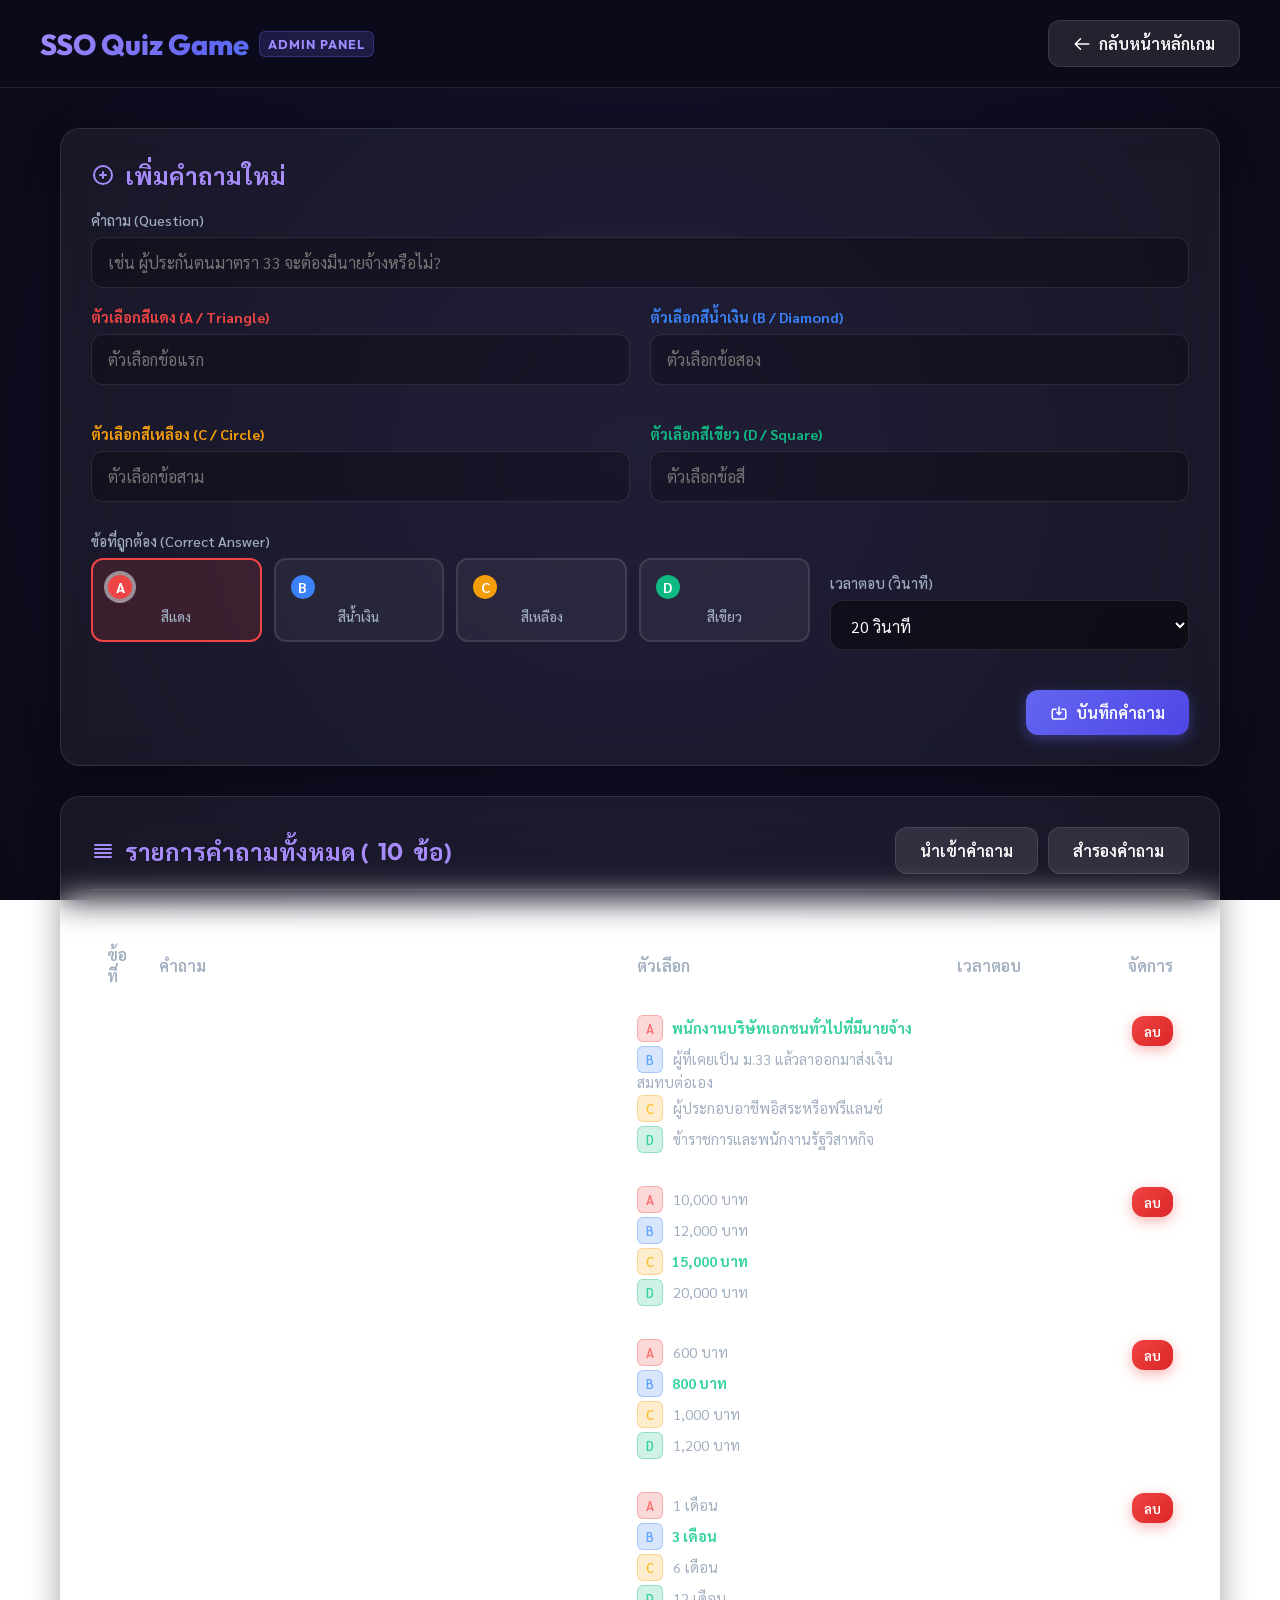
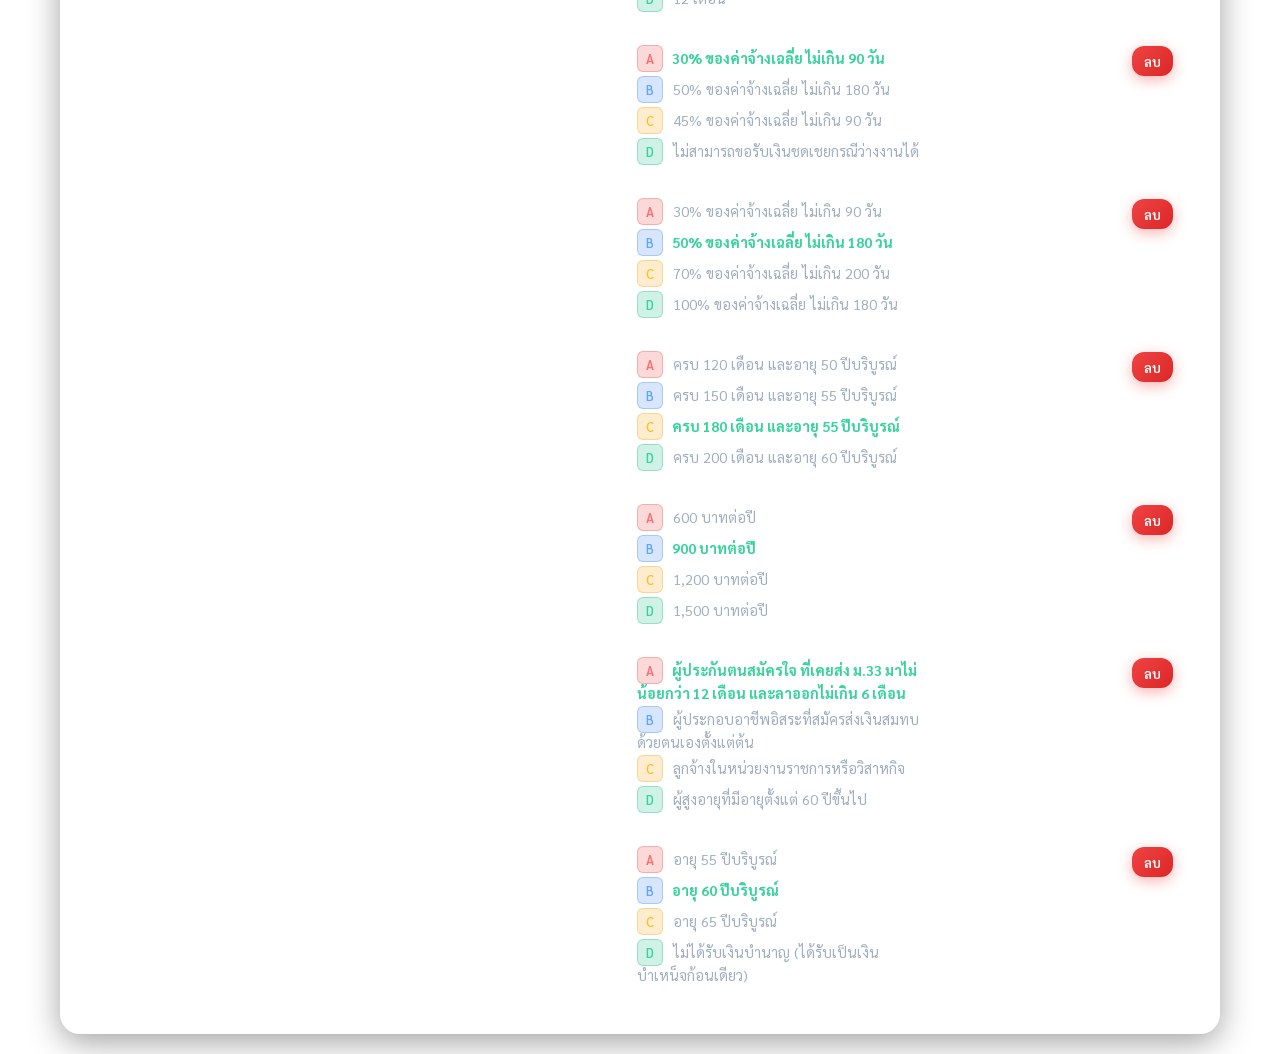
==== admin.html @ 53121adb "Add files via upload" ====
<!DOCTYPE html>
<html lang="th">
<head>
  <meta charset="UTF-8">
  <meta name="viewport" content="width=device-width, initial-scale=1.0">
  <title>ระบบจัดการคำถาม | SSO Quiz Game Admin</title>
  <link rel="stylesheet" href="styles.css">
</head>
<body>
  <header class="app-header">
    <div class="logo">SSO Quiz Game <span>Admin Panel</span></div>
    <div>
      <a href="host.html" class="btn btn-secondary">
        <svg width="18" height="18" fill="none" stroke="currentColor" viewBox="0 0 24 24"><path stroke-linecap="round" stroke-linejoin="round" stroke-width="2" d="M10 19l-7-7m0 0l7-7m-7 7h18"></path></svg>
        กลับหน้าหลักเกม
      </a>
    </div>
  </header>

  <main class="container">
    <div style="display: grid; grid-template-columns: 1fr; gap: 30px; margin-top: 20px;">
      
      <!-- Editor Form -->
      <section class="glass-panel" id="editor-section">
        <h2 id="form-title" style="margin-bottom: 20px; font-size: 1.5rem; display: flex; align-items: center; gap: 10px; color: #a78bfa;">
          <svg width="24" height="24" fill="none" stroke="currentColor" viewBox="0 0 24 24"><path stroke-linecap="round" stroke-linejoin="round" stroke-width="2" d="M12 9v3m0 0v3m0-3h3m-3 0H9m12 0a9 9 0 11-18 0 9 9 0 0118 0z"></path></svg>
          เพิ่มคำถามใหม่
        </h2>
        
        <form id="question-form" onsubmit="saveQuestion(event)">
          <input type="hidden" id="edit-id" value="">
          
          <div class="form-group">
            <label for="q-text">คำถาม (Question)</label>
            <input type="text" id="q-text" class="form-control" placeholder="เช่น ผู้ประกันตนมาตรา 33 จะต้องมีนายจ้างหรือไม่?" required>
          </div>

          <div style="display: grid; grid-template-columns: 1fr 1fr; gap: 20px;">
            <div class="form-group">
              <label for="q-opt-0" style="color: var(--color-red); font-weight: bold;">ตัวเลือกสีแดง (A / Triangle)</label>
              <input type="text" id="q-opt-0" class="form-control" placeholder="ตัวเลือกข้อแรก" required>
            </div>
            <div class="form-group">
              <label for="q-opt-1" style="color: var(--color-blue); font-weight: bold;">ตัวเลือกสีน้ำเงิน (B / Diamond)</label>
              <input type="text" id="q-opt-1" class="form-control" placeholder="ตัวเลือกข้อสอง" required>
            </div>
            <div class="form-group">
              <label for="q-opt-2" style="color: var(--color-yellow); font-weight: bold;">ตัวเลือกสีเหลือง (C / Circle)</label>
              <input type="text" id="q-opt-2" class="form-control" placeholder="ตัวเลือกข้อสาม" required>
            </div>
            <div class="form-group">
              <label for="q-opt-3" style="color: var(--color-green); font-weight: bold;">ตัวเลือกสีเขียว (D / Square)</label>
              <input type="text" id="q-opt-3" class="form-control" placeholder="ตัวเลือกข้อสี่" required>
            </div>
          </div>

          <div style="display: grid; grid-template-columns: 2fr 1fr; gap: 20px; align-items: end; margin-top: 10px;">
            <div class="form-group">
              <label>ข้อที่ถูกต้อง (Correct Answer)</label>
              <div class="radio-tile-group">
                <label class="radio-tile red">
                  <input type="radio" name="correct-idx" value="0" required checked>
                  <div class="icon">A</div>
                  <span class="tile-content" style="font-size: 0.85rem;">สีแดง</span>
                </label>
                <label class="radio-tile blue">
                  <input type="radio" name="correct-idx" value="1">
                  <div class="icon">B</div>
                  <span class="tile-content" style="font-size: 0.85rem;">สีน้ำเงิน</span>
                </label>
                <label class="radio-tile yellow">
                  <input type="radio" name="correct-idx" value="2">
                  <div class="icon">C</div>
                  <span class="tile-content" style="font-size: 0.85rem;">สีเหลือง</span>
                </label>
                <label class="radio-tile green">
                  <input type="radio" name="correct-idx" value="3">
                  <div class="icon">D</div>
                  <span class="tile-content" style="font-size: 0.85rem;">สีเขียว</span>
                </label>
              </div>
            </div>
            <div class="form-group">
              <label for="q-time">เวลาตอบ (วินาที)</label>
              <select id="q-time" class="form-control" style="background: rgba(0, 0, 0, 0.45); height: 50px;">
                <option value="10">10 วินาที</option>
                <option value="20" selected>20 วินาที</option>
                <option value="30">30 วินาที</option>
                <option value="60">60 วินาที</option>
              </select>
            </div>
          </div>

          <div style="display: flex; gap: 10px; margin-top: 20px; justify-content: flex-end;">
            <button type="button" id="cancel-btn" class="btn btn-secondary" onclick="resetForm()" style="display: none;">ยกเลิกแก้ไข</button>
            <button type="submit" class="btn btn-primary">
              <svg width="18" height="18" fill="none" stroke="currentColor" viewBox="0 0 24 24"><path stroke-linecap="round" stroke-linejoin="round" stroke-width="2" d="M8 7H5a2 2 0 00-2 2v9a2 2 0 002 2h14a2 2 0 002-2V9a2 2 0 00-2-2h-3m-1 4l-3 3m0 0l-3-3m3 3V4"></path></svg>
              บันทึกคำถาม
            </button>
          </div>
        </form>
      </section>

      <!-- Questions List -->
      <section class="glass-panel">
        <div style="display: flex; justify-content: space-between; align-items: center; border-bottom: 1px solid var(--glass-border); padding-bottom: 15px; margin-bottom: 20px;">
          <h2 style="font-size: 1.5rem; color: #a78bfa; display: flex; align-items: center; gap: 10px;">
            <svg width="24" height="24" fill="none" stroke="currentColor" viewBox="0 0 24 24"><path stroke-linecap="round" stroke-linejoin="round" stroke-width="2" d="M4 6h16M4 10h16M4 14h16M4 18h16"></path></svg>
            รายการคำถามทั้งหมด (<span id="q-total-count">0</span> ข้อ)
          </h2>
          <div style="display: flex; gap: 10px;">
            <button class="btn btn-secondary" onclick="importBackup()" title="อัปโหลดคำถามจากไฟล์ JSON">
              นำเข้าคำถาม
            </button>
            <input type="file" id="import-file" style="display: none;" onchange="handleFileImport(event)" accept=".json">
            
            <button class="btn btn-secondary" onclick="exportBackup()" title="คัดลอกไฟล์คำถาม JSON สำหรับสำรองข้อมูล">
              สำรองคำถาม
            </button>
          </div>
        </div>

        <div style="overflow-x: auto;">
          <table class="admin-table">
            <thead>
              <tr>
                <th style="width: 50px;">ข้อที่</th>
                <th>คำถาม</th>
                <th>ตัวเลือก</th>
                <th style="width: 100px; text-align: center;">เวลาตอบ</th>
                <th style="width: 150px; text-align: right;">จัดการ</th>
              </tr>
            </thead>
            <tbody id="questions-list">
              <!-- Questions will insert here dynamically -->
              <tr>
                <td colspan="5" style="text-align: center; color: var(--text-muted);">กำลังโหลดข้อมูล...</td>
              </tr>
            </tbody>
          </table>
        </div>
      </section>
      
    </div>
  </main>

  <script>
    let questions = [];

    const defaultQuestions = [
      {
        "id": 1,
        "text": "ผู้ประกันตนมาตรา 33 (ม.33) หมายถึงกลุ่มบุคคลในข้อใด?",
        "options": [
          "พนักงานบริษัทเอกชนทั่วไปที่มีนายจ้าง",
          "ผู้ที่เคยเป็น ม.33 แล้วลาออกมาส่งเงินสมทบต่อเอง",
          "ผู้ประกอบอาชีพอิสระหรือฟรีแลนซ์",
          "ข้าราชการและพนักงานรัฐวิสาหกิจ"
        ],
        "answerIndex": 0,
        "timeLimit": 20
      },
      {
        "id": 2,
        "text": "สิทธิประโยชน์กรณีคลอดบุตร ผู้ประกันตนชาย (ม.33/ม.39) สามารถเบิกค่าคลอดบุตรของภรรยาได้ครั้งละกี่บาท?",
        "options": [
          "10,000 บาท",
          "12,000 บาท",
          "15,000 บาท",
          "20,000 บาท"
        ],
        "answerIndex": 2,
        "timeLimit": 20
      },
      {
        "id": 3,
        "text": "เงินสงเคราะห์บุตร ประกันสังคมจ่ายให้เดือนละกี่บาทต่อบุตร 1 คน (อายุไม่เกิน 6 ปีบริบูรณ์ จำกัดไม่เกิน 3 คน)?",
        "options": [
          "600 บาท",
          "800 บาท",
          "1,000 บาท",
          "1,200 บาท"
        ],
        "answerIndex": 1,
        "timeLimit": 20
      },
      {
        "id": 4,
        "text": "ผู้ประกันตนต้องส่งเงินสมทบอย่างน้อยกี่เดือน ภายใน 15 เดือนก่อนเดือนที่รับบริการทางการแพทย์ จึงจะได้รับสิทธิเจ็บป่วย?",
        "options": [
          "1 เดือน",
          "3 เดือน",
          "6 เดือน",
          "12 เดือน"
        ],
        "answerIndex": 1,
        "timeLimit": 20
      },
      {
        "id": 5,
        "text": "หากผู้ประกันตน ม.33 ลาออกจากงานเอง (ลาออกสมัครใจ) จะได้รับเงินชดเชยกรณีว่างงานในอัตราใด?",
        "options": [
          "30% ของค่าจ้างเฉลี่ย ไม่เกิน 90 วัน",
          "50% ของค่าจ้างเฉลี่ย ไม่เกิน 180 วัน",
          "45% ของค่าจ้างเฉลี่ย ไม่เกิน 90 วัน",
          "ไม่สามารถขอรับเงินชดเชยกรณีว่างงานได้"
        ],
        "answerIndex": 0,
        "timeLimit": 20
      },
      {
        "id": 6,
        "text": "หากผู้ประกันตน ม.33 ถูกเลิกจ้าง (ไม่ใช่ลาออกเอง) จะได้รับเงินชดเชยกรณีว่างงานในอัตราใด?",
        "options": [
          "30% ของค่าจ้างเฉลี่ย ไม่เกิน 90 วัน",
          "50% ของค่าจ้างเฉลี่ย ไม่เกิน 180 วัน",
          "70% ของค่าจ้างเฉลี่ย ไม่เกิน 200 วัน",
          "100% ของค่าจ้างเฉลี่ย ไม่เกิน 180 วัน"
        ],
        "answerIndex": 1,
        "timeLimit": 20
      },
      {
        "id": 7,
        "text": "การได้รับเงินบำนาญชราภาพ (จ่ายรายเดือนตลอดชีวิต) จะต้องจ่ายเงินสมทบครบกี่เดือนขึ้นไป และอายุเท่าใด?",
        "options": [
          "ครบ 120 เดือน และอายุ 50 ปีบริบูรณ์",
          "ครบ 150 เดือน และอายุ 55 ปีบริบูรณ์",
          "ครบ 180 เดือน และอายุ 55 ปีบริบูรณ์",
          "ครบ 200 เดือน และอายุ 60 ปีบริบูรณ์"
        ],
        "answerIndex": 2,
        "timeLimit": 20
      },
      {
        "id": 8,
        "text": "สิทธิเบิกค่าทำฟัน (ถอนฟัน อุดฟัน ขูดหินปูน) ปัจจุบันสามารถใช้สิทธิได้สูงสุดปีละกี่บาทโดยไม่ต้องสำรองจ่าย?",
        "options": [
          "600 บาทต่อปี",
          "900 บาทต่อปี",
          "1,200 บาทต่อปี",
          "1,500 บาทต่อปี"
        ],
        "answerIndex": 1,
        "timeLimit": 20
      },
      {
        "id": 9,
        "text": "ผู้ประกันตนมาตรา 39 (ม.39) คือใคร?",
        "options": [
          "ผู้ประกันตนสมัครใจ ที่เคยส่ง ม.33 มาไม่น้อยกว่า 12 เดือน และลาออกไม่เกิน 6 เดือน",
          "ผู้ประกอบอาชีพอิสระที่สมัครส่งเงินสมทบด้วยตนเองตั้งแต่ต้น",
          "ลูกจ้างในหน่วยงานราชการหรือวิสาหกิจ",
          "ผู้สูงอายุที่มีอายุตั้งแต่ 60 ปีขึ้นไป"
        ],
        "answerIndex": 0,
        "timeLimit": 20
      },
      {
        "id": 10,
        "text": "ผู้ประกันตนมาตรา 40 (ม.40) ทางเลือกที่ 3 (จ่าย 300 บาท/เดือน) จะได้รับเงินบำนาญชราภาพรายเดือนเมื่ออายุเท่าใด?",
        "options": [
          "อายุ 55 ปีบริบูรณ์",
          "อายุ 60 ปีบริบูรณ์",
          "อายุ 65 ปีบริบูรณ์",
          "ไม่ได้รับเงินบำนาญ (ได้รับเป็นเงินบำเหน็จก้อนเดียว)"
        ],
        "answerIndex": 1,
        "timeLimit": 20
      }
    ];

    window.onload = function() {
      fetchQuestions();
    };

    function fetchQuestions() {
      const stored = localStorage.getItem('sso_questions');
      if (stored) {
        try {
          questions = JSON.parse(stored);
        } catch (e) {
          questions = defaultQuestions;
          localStorage.setItem('sso_questions', JSON.stringify(questions));
        }
      } else {
        questions = defaultQuestions;
        localStorage.setItem('sso_questions', JSON.stringify(questions));
      }
      renderQuestions();
    }

    function renderQuestions() {
      const tbody = document.getElementById('questions-list');
      document.getElementById('q-total-count').textContent = questions.length;

      if (questions.length === 0) {
        tbody.innerHTML = `<tr><td colspan="5" style="text-align: center; color: var(--text-muted); padding: 40px;">ไม่มีคำถามในระบบ กรุณาเพิ่มคำถามใหม่</td></tr>`;
        return;
      }

      tbody.innerHTML = '';
      questions.forEach((q, idx) => {
        const tr = document.createElement('tr');
        
        // Format options summary
        const optionsList = q.options.map((opt, i) => {
          const badgeClass = i === q.answerIndex ? 'badge badge-green' : 'badge badge-secondary';
          const labels = ['A', 'B', 'C', 'D'];
          const colors = ['red', 'blue', 'yellow', 'green'];
          const styling = i === q.answerIndex ? `color: #34d399; font-weight: bold;` : `color: var(--text-muted);`;
          return `<div style="margin-bottom: 4px; font-size: 0.9rem; ${styling}">
            <span class="badge badge-${colors[i]}" style="margin-right: 6px;">${labels[i]}</span> ${escapeHtml(opt)}
          </div>`;
        }).join('');

        tr.innerHTML = `
          <td style="font-family: 'Outfit'; font-weight: bold; font-size: 1.2rem; vertical-align: top;">${idx + 1}</td>
          <td style="vertical-align: top; font-weight: 500; font-size: 1.1rem; line-height: 1.4;">${escapeHtml(q.text)}</td>
          <td>${optionsList}</td>
          <td style="text-align: center; vertical-align: top; font-family: 'Outfit'; font-weight: 600;">${q.timeLimit}s</td>
          <td style="text-align: right; vertical-align: top; white-space: nowrap;">
            <button class="btn btn-secondary" onclick="editQuestion(${idx})" style="padding: 6px 12px; font-size: 0.85rem; margin-right: 5px;">แก้ไข</button>
            <button class="btn btn-danger" onclick="deleteQuestion(${idx})" style="padding: 6px 12px; font-size: 0.85rem;">ลบ</button>
          </td>
        `;
        tbody.appendChild(tr);
      });
    }

    function saveQuestion(e) {
      e.preventDefault();
      
      const editIdStr = document.getElementById('edit-id').value;
      const text = document.getElementById('q-text').value.trim();
      const options = [
        document.getElementById('q-opt-0').value.trim(),
        document.getElementById('q-opt-1').value.trim(),
        document.getElementById('q-opt-2').value.trim(),
        document.getElementById('q-opt-3').value.trim(),
      ];
      
      const answerIndex = parseInt(document.querySelector('input[name="correct-idx"]:checked').value);
      const timeLimit = parseInt(document.getElementById('q-time').value);

      const qData = {
        id: editIdStr !== "" ? questions[parseInt(editIdStr)].id : Date.now(),
        text,
        options,
        answerIndex,
        timeLimit
      };

      if (editIdStr !== "") {
        // Edit mode
        questions[parseInt(editIdStr)] = qData;
      } else {
        // Add mode
        questions.push(qData);
      }

      saveToLocalStorage();
    }

    function saveToLocalStorage() {
      try {
        localStorage.setItem('sso_questions', JSON.stringify(questions));
        renderQuestions();
        resetForm();
        alert("บันทึกข้อมูลเรียบร้อยแล้ว");
      } catch (err) {
        console.error("Save error:", err);
        alert("เกิดข้อผิดพลาดในการบันทึกข้อมูลลงบราวเซอร์");
      }
    }

    function editQuestion(idx) {
      const q = questions[idx];
      document.getElementById('edit-id').value = idx;
      document.getElementById('q-text').value = q.text;
      document.getElementById('q-opt-0').value = q.options[0];
      document.getElementById('q-opt-1').value = q.options[1];
      document.getElementById('q-opt-2').value = q.options[2];
      document.getElementById('q-opt-3').value = q.options[3];
      
      document.querySelector(`input[name="correct-idx"][value="${q.answerIndex}"]`).checked = true;
      document.getElementById('q-time').value = q.timeLimit;

      document.getElementById('form-title').innerHTML = `
        <svg width="24" height="24" fill="none" stroke="currentColor" viewBox="0 0 24 24"><path stroke-linecap="round" stroke-linejoin="round" stroke-width="2" d="M11 5H6a2 2 0 00-2 2v11a2 2 0 002 2h11a2 2 0 002-2v-5m-1.414-9.414a2 2 0 112.828 2.828L11.828 15H9v-2.828l8.586-8.586z"></path></svg>
        แก้ไขคำถามข้อที่ ${idx + 1}
      `;
      document.getElementById('cancel-btn').style.display = 'inline-flex';
      
      // Scroll to form
      document.getElementById('editor-section').scrollIntoView({ behavior: 'smooth' });
    }

    function deleteQuestion(idx) {
      if (confirm(`คุณต้องการลบคำถามข้อที่ ${idx + 1} ใช่หรือไม่?`)) {
        questions.splice(idx, 1);
        try {
          localStorage.setItem('sso_questions', JSON.stringify(questions));
          renderQuestions();
        } catch (e) {
          alert("ไม่สามารถลบคำถามได้");
        }
      }
    }

    function resetForm() {
      document.getElementById('edit-id').value = "";
      document.getElementById('question-form').reset();
      document.getElementById('form-title').innerHTML = `
        <svg width="24" height="24" fill="none" stroke="currentColor" viewBox="0 0 24 24"><path stroke-linecap="round" stroke-linejoin="round" stroke-width="2" d="M12 9v3m0 0v3m0-3h3m-3 0H9m12 0a9 9 0 11-18 0 9 9 0 0118 0z"></path></svg>
        เพิ่มคำถามใหม่
      `;
      document.getElementById('cancel-btn').style.display = 'none';
      
      // Reset radio select
      document.querySelector('input[name="correct-idx"][value="0"]').checked = true;
      document.getElementById('q-time').value = "20";
    }

    function exportBackup() {
      const jsonStr = JSON.stringify(questions, null, 2);
      const textBlob = new Blob([jsonStr], { type: 'application/json; charset=utf-8' });
      const downloadLink = document.createElement('a');
      downloadLink.download = 'questions_backup.json';
      downloadLink.href = window.URL.createObjectURL(textBlob);
      downloadLink.style.display = 'none';
      document.body.appendChild(downloadLink);
      downloadLink.click();
      document.body.removeChild(downloadLink);
    }

    function importBackup() {
      document.getElementById('import-file').click();
    }

    function handleFileImport(e) {
      const file = e.target.files[0];
      if (!file) return;

      const reader = new FileReader();
      reader.onload = function(evt) {
        try {
          const imported = JSON.parse(evt.target.result);
          if (Array.isArray(imported)) {
            questions = imported;
            localStorage.setItem('sso_questions', JSON.stringify(questions));
            renderQuestions();
            alert("นำเข้าข้อมูลคำถามเรียบร้อยแล้ว!");
          } else {
            alert("รูปแบบไฟล์ไม่ถูกต้อง กรุณาอัปโหลดไฟล์ JSON สำรองคำถามที่ถูกต้อง");
          }
        } catch (err) {
          alert("ไม่สามารถอ่านไฟล์ได้ รูปแบบ JSON ไม่ถูกต้อง");
        }
      };
      reader.readAsText(file, 'UTF-8');
      // Reset file input value so it triggers onchange again next time
      e.target.value = "";
    }

    function escapeHtml(str) {
      return str
        .replace(/&/g, "&amp;")
        .replace(/</g, "&lt;")
        .replace(/>/g, "&gt;")
        .replace(/"/g, "&quot;")
        .replace(/'/g, "&#039;");
    }
  </script>
</body>
</html>
---- styles.css ----
/* SSO Kahoot styling */
@import url('https://fonts.googleapis.com/css2?family=Sarabun:ital,wght@0,300;0,400;0,500;0,600;0,700;1,400&family=Outfit:wght@400;500;600;700;800&display=swap');

:root {
  --bg-primary: #0b0a19;
  --bg-secondary: #14122d;
  --text-main: #ffffff;
  --text-muted: #a0aec0;
  
  /* Choice Colors */
  --color-red: #ef4444;      /* Triangle */
  --color-blue: #3b82f6;     /* Diamond */
  --color-yellow: #f59e0b;   /* Circle */
  --color-green: #10b981;    /* Square */
  
  --color-red-hover: #dc2626;
  --color-blue-hover: #2563eb;
  --color-yellow-hover: #d97706;
  --color-green-hover: #059669;

  --glass-bg: rgba(255, 255, 255, 0.05);
  --glass-border: rgba(255, 255, 255, 0.1);
  --glass-highlight: rgba(255, 255, 255, 0.15);
  --glow-color: rgba(99, 102, 241, 0.35);
  
  --font-thai: 'Sarabun', sans-serif;
  --font-eng: 'Outfit', sans-serif;
}

* {
  margin: 0;
  padding: 0;
  box-sizing: border-box;
}

body {
  font-family: var(--font-thai);
  background: radial-gradient(circle at 50% 50%, var(--bg-secondary) 0%, var(--bg-primary) 100%);
  background-attachment: fixed;
  color: var(--text-main);
  min-height: 100vh;
  overflow-x: hidden;
  display: flex;
  flex-direction: column;
}

h1, h2, h3, .font-heading {
  font-family: var(--font-eng), var(--font-thai);
  font-weight: 700;
}

/* Common Layouts & Container */
.container {
  max-width: 1200px;
  width: 100%;
  margin: 0 auto;
  padding: 20px;
  flex: 1;
  display: flex;
  flex-direction: column;
}

/* Glassmorphism Panel */
.glass-panel {
  background: var(--glass-bg);
  backdrop-filter: blur(16px);
  -webkit-backdrop-filter: blur(16px);
  border: 1px solid var(--glass-border);
  border-radius: 20px;
  box-shadow: 0 8px 32px 0 rgba(0, 0, 0, 0.37);
  padding: 30px;
  transition: all 0.3s ease;
}

.glass-panel:hover {
  border-color: rgba(255, 255, 255, 0.15);
  box-shadow: 0 8px 32px 0 rgba(0, 0, 0, 0.5), 0 0 20px 0 var(--glow-color);
}

/* Buttons */
.btn {
  font-family: var(--font-thai);
  font-weight: 600;
  font-size: 1rem;
  padding: 12px 24px;
  border-radius: 12px;
  border: none;
  cursor: pointer;
  display: inline-flex;
  align-items: center;
  justify-content: center;
  gap: 8px;
  transition: all 0.2s cubic-bezier(0.4, 0, 0.2, 1);
  text-decoration: none;
}

.btn-primary {
  background: linear-gradient(135deg, #6366f1 0%, #4f46e5 100%);
  color: white;
  box-shadow: 0 4px 14px rgba(99, 102, 241, 0.4);
}

.btn-primary:hover {
  transform: translateY(-2px);
  box-shadow: 0 6px 20px rgba(99, 102, 241, 0.6);
  filter: brightness(1.1);
}

.btn-secondary {
  background: rgba(255, 255, 255, 0.1);
  color: white;
  border: 1px solid var(--glass-border);
}

.btn-secondary:hover {
  background: rgba(255, 255, 255, 0.2);
  transform: translateY(-2px);
}

.btn-danger {
  background: linear-gradient(135deg, #ef4444 0%, #dc2626 100%);
  color: white;
  box-shadow: 0 4px 14px rgba(239, 68, 68, 0.4);
}

.btn-danger:hover {
  transform: translateY(-2px);
  box-shadow: 0 6px 20px rgba(239, 68, 68, 0.6);
}

/* Header */
.app-header {
  display: flex;
  justify-content: space-between;
  align-items: center;
  padding: 20px 40px;
  background: rgba(11, 10, 25, 0.8);
  backdrop-filter: blur(10px);
  border-bottom: 1px solid var(--glass-border);
}

.logo {
  font-family: var(--font-eng);
  font-weight: 800;
  font-size: 1.8rem;
  background: linear-gradient(135deg, #a78bfa 0%, #6366f1 50%, #3b82f6 100%);
  -webkit-background-clip: text;
  -webkit-text-fill-color: transparent;
  display: flex;
  align-items: center;
  gap: 10px;
}

.logo span {
  font-size: 0.8rem;
  font-weight: 600;
  text-transform: uppercase;
  background: rgba(99, 102, 241, 0.2);
  color: #a78bfa;
  padding: 4px 8px;
  border-radius: 6px;
  border: 1px solid rgba(99, 102, 241, 0.3);
  letter-spacing: 1px;
  -webkit-text-fill-color: #a78bfa;
}

/* Input Styles */
.form-group {
  margin-bottom: 20px;
}

.form-group label {
  display: block;
  font-weight: 500;
  margin-bottom: 8px;
  color: var(--text-muted);
  font-size: 0.9rem;
}

.form-control {
  width: 100%;
  padding: 14px 16px;
  background: rgba(0, 0, 0, 0.25);
  border: 1px solid var(--glass-border);
  border-radius: 12px;
  color: white;
  font-family: var(--font-thai);
  font-size: 1rem;
  transition: all 0.3s;
}

.form-control:focus {
  outline: none;
  border-color: #6366f1;
  box-shadow: 0 0 10px rgba(99, 102, 241, 0.3);
}

/* Custom Checkbox / Radio buttons */
.radio-tile-group {
  display: grid;
  grid-template-columns: repeat(4, 1fr);
  gap: 12px;
}

@media (max-width: 768px) {
  .radio-tile-group {
    grid-template-columns: repeat(2, 1fr);
  }
}

.radio-tile {
  position: relative;
  display: flex;
  flex-direction: column;
  align-items: center;
  justify-content: center;
  padding: 15px;
  border: 2px solid var(--glass-border);
  border-radius: 12px;
  background: var(--glass-bg);
  cursor: pointer;
  transition: all 0.2s;
  text-align: center;
}

.radio-tile input {
  position: absolute;
  opacity: 0;
}

.radio-tile .icon {
  width: 24px;
  height: 24px;
  margin-bottom: 8px;
  border-radius: 50%;
  display: flex;
  align-items: center;
  justify-content: center;
  font-weight: bold;
}

.radio-tile.red .icon { background-color: var(--color-red); color: white; }
.radio-tile.blue .icon { background-color: var(--color-blue); color: white; }
.radio-tile.yellow .icon { background-color: var(--color-yellow); color: white; }
.radio-tile.green .icon { background-color: var(--color-green); color: white; }

.radio-tile:hover {
  transform: translateY(-2px);
  border-color: rgba(255, 255, 255, 0.3);
}

.radio-tile input:checked + .tile-content {
  color: white;
  font-weight: bold;
}

.radio-tile input:checked ~ .icon {
  box-shadow: 0 0 0 4px rgba(255, 255, 255, 0.5);
}

.radio-tile.red input:checked { border-color: var(--color-red); }
.radio-tile.red:has(input:checked) { border-color: var(--color-red); background: rgba(239, 68, 68, 0.15); }
.radio-tile.blue:has(input:checked) { border-color: var(--color-blue); background: rgba(59, 130, 246, 0.15); }
.radio-tile.yellow:has(input:checked) { border-color: var(--color-yellow); background: rgba(245, 158, 11, 0.15); }
.radio-tile.green:has(input:checked) { border-color: var(--color-green); background: rgba(16, 185, 129, 0.15); }

/* Host Lobby */
.lobby-layout {
  display: grid;
  grid-template-columns: 1fr 2fr;
  gap: 30px;
  margin-top: 20px;
}

@media (max-width: 992px) {
  .lobby-layout {
    grid-template-columns: 1fr;
  }
}

.lobby-info {
  display: flex;
  flex-direction: column;
  align-items: center;
  justify-content: center;
  text-align: center;
  padding: 40px;
}

.game-pin-box {
  background: rgba(255, 255, 255, 0.05);
  border: 2px dashed rgba(255, 255, 255, 0.2);
  border-radius: 16px;
  padding: 20px 40px;
  margin: 20px 0;
  text-align: center;
}

.game-pin-title {
  font-size: 0.9rem;
  color: var(--text-muted);
  text-transform: uppercase;
  letter-spacing: 2px;
}

.game-pin-value {
  font-family: var(--font-eng);
  font-size: 3.5rem;
  font-weight: 800;
  letter-spacing: 5px;
  color: #a78bfa;
  text-shadow: 0 0 10px rgba(167, 139, 250, 0.5);
  margin-top: 5px;
}

.qr-container {
  background: white;
  padding: 15px;
  border-radius: 16px;
  box-shadow: 0 10px 25px rgba(0, 0, 0, 0.5);
  margin-top: 15px;
  display: inline-block;
}

.lobby-players-box {
  display: flex;
  flex-direction: column;
  height: 500px;
}

.lobby-players-header {
  display: flex;
  justify-content: space-between;
  align-items: center;
  border-bottom: 1px solid var(--glass-border);
  padding-bottom: 15px;
  margin-bottom: 15px;
}

.players-count {
  font-family: var(--font-eng);
  font-size: 1.5rem;
  font-weight: 700;
  background: rgba(99, 102, 241, 0.2);
  color: #818cf8;
  padding: 4px 12px;
  border-radius: 20px;
}

.players-grid {
  display: grid;
  grid-template-columns: repeat(auto-fill, minmax(130px, 1fr));
  gap: 12px;
  overflow-y: auto;
  flex: 1;
  padding-right: 5px;
}

/* Custom scrollbar */
::-webkit-scrollbar {
  width: 6px;
  height: 6px;
}
::-webkit-scrollbar-track {
  background: rgba(0, 0, 0, 0.1);
}
::-webkit-scrollbar-thumb {
  background: rgba(255, 255, 255, 0.2);
  border-radius: 3px;
}
::-webkit-scrollbar-thumb:hover {
  background: rgba(255, 255, 255, 0.3);
}

.player-tag {
  background: rgba(255, 255, 255, 0.08);
  border: 1px solid var(--glass-border);
  border-radius: 10px;
  padding: 10px 14px;
  text-align: center;
  font-weight: 600;
  text-overflow: ellipsis;
  overflow: hidden;
  white-space: nowrap;
  animation: popIn 0.3s cubic-bezier(0.175, 0.885, 0.32, 1.275);
}

@keyframes popIn {
  from { transform: scale(0.3); opacity: 0; }
  to { transform: scale(1); opacity: 1; }
}

/* Host Active Question View */
.host-question-layout {
  display: flex;
  flex-direction: column;
  gap: 30px;
  width: 100%;
}

.question-header {
  text-align: center;
  padding: 20px;
  border-radius: 20px;
  background: rgba(255, 255, 255, 0.02);
  border: 1px solid var(--glass-border);
}

.question-number {
  font-family: var(--font-eng);
  color: #a78bfa;
  font-size: 1.1rem;
  letter-spacing: 1px;
  margin-bottom: 10px;
  text-transform: uppercase;
}

.question-text {
  font-size: 2rem;
  line-height: 1.4;
  font-weight: 700;
}

@media (max-width: 768px) {
  .question-text {
    font-size: 1.4rem;
  }
}

.question-middle {
  display: grid;
  grid-template-columns: 150px 1fr 150px;
  align-items: center;
  gap: 30px;
  min-height: 250px;
}

@media (max-width: 768px) {
  .question-middle {
    grid-template-columns: 1fr;
    gap: 20px;
    text-align: center;
  }
}

/* Timer Circle */
.timer-container {
  display: flex;
  justify-content: center;
  align-items: center;
}

.timer-circle {
  width: 120px;
  height: 120px;
  border-radius: 50%;
  border: 8px solid rgba(255, 255, 255, 0.1);
  border-top-color: #6366f1;
  display: flex;
  flex-direction: column;
  justify-content: center;
  align-items: center;
  animation: spinTimer 20s linear infinite paused; /* Controlled by logic */
  box-shadow: 0 0 15px rgba(99, 102, 241, 0.4);
  background: rgba(0, 0, 0, 0.2);
}

.timer-value {
  font-family: var(--font-eng);
  font-size: 2.5rem;
  font-weight: 800;
}

.timer-label {
  font-size: 0.7rem;
  color: var(--text-muted);
  text-transform: uppercase;
}

.answers-submitted-box {
  text-align: center;
  display: flex;
  flex-direction: column;
  align-items: center;
  justify-content: center;
}

.answers-count-val {
  font-family: var(--font-eng);
  font-size: 4rem;
  font-weight: 800;
  color: #3b82f6;
  text-shadow: 0 0 15px rgba(59, 130, 246, 0.4);
}

.answers-count-label {
  color: var(--text-muted);
  font-size: 0.9rem;
  font-weight: 600;
}

/* Chart Area */
.chart-container {
  flex: 1;
  height: 250px;
  background: rgba(0, 0, 0, 0.2);
  border-radius: 16px;
  border: 1px solid var(--glass-border);
  padding: 20px;
  display: flex;
  align-items: flex-end;
  justify-content: space-around;
  gap: 20px;
}

.chart-bar-wrapper {
  display: flex;
  flex-direction: column;
  align-items: center;
  width: 15%;
  height: 100%;
  justify-content: flex-end;
}

.chart-bar {
  width: 100%;
  min-height: 10px; /* Small base so it's visible */
  border-radius: 8px 8px 0 0;
  transition: height 0.8s cubic-bezier(0.175, 0.885, 0.32, 1.1);
  display: flex;
  align-items: flex-end;
  justify-content: center;
  padding-bottom: 10px;
  position: relative;
  box-shadow: 0 4px 10px rgba(0,0,0,0.3);
}

.chart-bar.red { background: linear-gradient(to top, var(--color-red-hover), var(--color-red)); }
.chart-bar.blue { background: linear-gradient(to top, var(--color-blue-hover), var(--color-blue)); }
.chart-bar.yellow { background: linear-gradient(to top, var(--color-yellow-hover), var(--color-yellow)); }
.chart-bar.green { background: linear-gradient(to top, var(--color-green-hover), var(--color-green)); }

.chart-bar-val {
  font-family: var(--font-eng);
  font-weight: 800;
  font-size: 1.2rem;
  color: white;
  margin-bottom: 5px;
}

.chart-bar-icon {
  width: 24px;
  height: 24px;
  border-radius: 50%;
  background: rgba(255,255,255,0.2);
  display: flex;
  align-items: center;
  justify-content: center;
  margin-top: 10px;
  font-weight: 700;
  font-family: var(--font-eng);
}

/* Choices List - Host view */
.host-choices-grid {
  display: grid;
  grid-template-columns: 1fr 1fr;
  gap: 15px;
  margin-top: 20px;
}

@media (max-width: 768px) {
  .host-choices-grid {
    grid-template-columns: 1fr;
  }
}

.host-choice-card {
  display: flex;
  align-items: center;
  padding: 20px 25px;
  border-radius: 14px;
  background: var(--glass-bg);
  border: 1px solid var(--glass-border);
  gap: 15px;
  font-size: 1.2rem;
  font-weight: 600;
  transition: all 0.3s;
  position: relative;
}

.host-choice-card .choice-shape {
  width: 32px;
  height: 32px;
  border-radius: 8px;
  display: flex;
  align-items: center;
  justify-content: center;
  font-weight: bold;
  font-family: var(--font-eng);
  color: white;
  flex-shrink: 0;
}

.host-choice-card.red .choice-shape { background-color: var(--color-red); }
.host-choice-card.blue .choice-shape { background-color: var(--color-blue); }
.host-choice-card.yellow .choice-shape { background-color: var(--color-yellow); }
.host-choice-card.green .choice-shape { background-color: var(--color-green); }

/* Dim unselected/wrong answers after reveal */
.host-choice-card.reveal-dim {
  opacity: 0.35;
  transform: scale(0.97);
}

.host-choice-card.reveal-correct {
  border: 3px solid #10b981;
  box-shadow: 0 0 15px rgba(16, 185, 129, 0.4);
  transform: scale(1.02);
  background: rgba(16, 185, 129, 0.1);
  opacity: 1 !important;
}

.host-choice-card.reveal-correct::after {
  content: '✓';
  position: absolute;
  right: 20px;
  background: #10b981;
  color: white;
  width: 28px;
  height: 28px;
  border-radius: 50%;
  display: flex;
  align-items: center;
  justify-content: center;
  font-size: 0.9rem;
  font-weight: bold;
}

/* Leaderboard Page styling */
.leaderboard-container {
  max-width: 700px;
  width: 100%;
  margin: 20px auto;
}

.leaderboard-title {
  text-align: center;
  margin-bottom: 25px;
  font-size: 2.2rem;
  background: linear-gradient(135deg, #a78bfa 0%, #3b82f6 100%);
  -webkit-background-clip: text;
  -webkit-text-fill-color: transparent;
}

.leaderboard-list {
  display: flex;
  flex-direction: column;
  gap: 10px;
}

.leaderboard-item {
  display: flex;
  align-items: center;
  justify-content: space-between;
  padding: 15px 25px;
  border-radius: 12px;
  background: rgba(255, 255, 255, 0.04);
  border: 1px solid var(--glass-border);
  transition: all 0.3s cubic-bezier(0.175, 0.885, 0.32, 1.1);
}

.leaderboard-item:hover {
  transform: translateX(5px);
  background: rgba(255, 255, 255, 0.08);
}

.leaderboard-rank-name {
  display: flex;
  align-items: center;
  gap: 20px;
}

.leaderboard-rank {
  font-family: var(--font-eng);
  font-size: 1.4rem;
  font-weight: 800;
  width: 30px;
  color: var(--text-muted);
}

.leaderboard-item:nth-child(1) .leaderboard-rank { color: #ffd700; font-size: 1.8rem; } /* Gold */
.leaderboard-item:nth-child(2) .leaderboard-rank { color: #c0c0c0; font-size: 1.6rem; } /* Silver */
.leaderboard-item:nth-child(3) .leaderboard-rank { color: #cd7f32; font-size: 1.5rem; } /* Bronze */

.leaderboard-name {
  font-size: 1.2rem;
  font-weight: 600;
}

.leaderboard-score-streak {
  display: flex;
  align-items: center;
  gap: 15px;
}

.leaderboard-score {
  font-family: var(--font-eng);
  font-size: 1.3rem;
  font-weight: 700;
  color: #60a5fa;
}

.leaderboard-streak {
  background: linear-gradient(135deg, #f59e0b 0%, #ef4444 100%);
  color: white;
  padding: 2px 8px;
  border-radius: 10px;
  font-size: 0.75rem;
  font-weight: bold;
  display: flex;
  align-items: center;
  gap: 4px;
}

/* Podium Styles */
.podium-outer-container {
  display: flex;
  flex-direction: column;
  align-items: center;
  justify-content: center;
  flex: 1;
}

.podium-container {
  display: flex;
  align-items: flex-end;
  justify-content: center;
  gap: 20px;
  margin-top: 50px;
  height: 350px;
  width: 100%;
  max-width: 600px;
}

.podium-column {
  display: flex;
  flex-direction: column;
  align-items: center;
  justify-content: flex-end;
  width: 30%;
  height: 100%;
}

.podium-pedestal {
  width: 100%;
  border-radius: 12px 12px 0 0;
  display: flex;
  flex-direction: column;
  align-items: center;
  justify-content: center;
  box-shadow: 0 10px 30px rgba(0, 0, 0, 0.4);
  position: relative;
  transition: height 1.5s cubic-bezier(0.175, 0.885, 0.32, 1.1);
  overflow: hidden;
  border: 1px solid rgba(255, 255, 255, 0.1);
}

/* Pedestal heights & styling */
.podium-column.first .podium-pedestal {
  height: 180px;
  background: linear-gradient(135deg, #f59e0b 0%, #d97706 100%); /* Gold */
}
.podium-column.second .podium-pedestal {
  height: 130px;
  background: linear-gradient(135deg, #9ca3af 0%, #4b5563 100%); /* Silver */
}
.podium-column.third .podium-pedestal {
  height: 90px;
  background: linear-gradient(135deg, #b45309 0%, #78350f 100%); /* Bronze */
}

.podium-rank-num {
  font-family: var(--font-eng);
  font-size: 4rem;
  font-weight: 800;
  color: rgba(255, 255, 255, 0.25);
  line-height: 1;
}

.podium-player-name {
  font-size: 1.3rem;
  font-weight: 700;
  margin-bottom: 8px;
  text-align: center;
  width: 100%;
  text-overflow: ellipsis;
  overflow: hidden;
  white-space: nowrap;
  color: white;
  text-shadow: 0 2px 4px rgba(0,0,0,0.5);
}

.podium-player-score {
  font-family: var(--font-eng);
  font-size: 1.1rem;
  font-weight: 600;
  color: rgba(255, 255, 255, 0.9);
  text-shadow: 0 1px 3px rgba(0,0,0,0.5);
  margin-bottom: 10px;
}

.podium-avatar {
  width: 70px;
  height: 70px;
  border-radius: 50%;
  background: rgba(255, 255, 255, 0.1);
  border: 4px solid var(--glass-border);
  display: flex;
  align-items: center;
  justify-content: center;
  font-size: 1.8rem;
  margin-bottom: 15px;
  box-shadow: 0 4px 15px rgba(0,0,0,0.3);
}

.podium-column.first .podium-avatar { border-color: #ffd700; }
.podium-column.second .podium-avatar { border-color: #e5e7eb; }
.podium-column.third .podium-avatar { border-color: #d97706; }

/* Player App Styles */
.player-container {
  max-width: 450px;
  width: 100%;
  margin: 0 auto;
  padding: 20px;
  flex: 1;
  display: flex;
  flex-direction: column;
  justify-content: center;
}

.player-lobby-content {
  text-align: center;
  padding: 40px 20px;
}

.player-nickname-display {
  font-size: 1.8rem;
  font-weight: 700;
  color: #a78bfa;
  margin: 15px 0;
}

.player-lobby-status {
  color: var(--text-muted);
  font-size: 1rem;
  margin-bottom: 25px;
}

/* Ambient glow effect */
.glowing-circle {
  width: 120px;
  height: 120px;
  border-radius: 50%;
  background: linear-gradient(135deg, #6366f1 0%, #a78bfa 100%);
  margin: 0 auto 30px auto;
  box-shadow: 0 0 40px rgba(99, 102, 241, 0.6);
  animation: pulseGlow 2s infinite alternate;
  display: flex;
  align-items: center;
  justify-content: center;
  font-size: 3rem;
}

@keyframes pulseGlow {
  from { transform: scale(1); box-shadow: 0 0 30px rgba(99, 102, 241, 0.5); }
  to { transform: scale(1.08); box-shadow: 0 0 50px rgba(167, 139, 250, 0.8); }
}

/* Tactile mobile options for players */
.player-choices-grid {
  display: grid;
  grid-template-columns: 1fr 1fr;
  grid-template-rows: 1fr 1fr;
  gap: 15px;
  flex: 1;
  margin-bottom: 20px;
  min-height: 350px;
}

.player-choice-btn {
  border-radius: 16px;
  border: none;
  cursor: pointer;
  display: flex;
  flex-direction: column;
  align-items: center;
  justify-content: center;
  transition: all 0.1s cubic-bezier(0.4, 0, 0.2, 1);
  box-shadow: 0 6px 0 rgba(0,0,0,0.3);
  position: relative;
}

.player-choice-btn:active {
  transform: translateY(4px);
  box-shadow: 0 2px 0 rgba(0,0,0,0.3);
}

.player-choice-btn.red { background-color: var(--color-red); color: white; }
.player-choice-btn.blue { background-color: var(--color-blue); color: white; }
.player-choice-btn.yellow { background-color: var(--color-yellow); color: white; }
.player-choice-btn.green { background-color: var(--color-green); color: white; }

.player-choice-btn .choice-shape-icon {
  font-size: 3rem;
  margin-bottom: 10px;
  text-shadow: 0 2px 4px rgba(0,0,0,0.3);
}

.player-choice-btn .choice-label {
  font-size: 1.3rem;
  font-weight: 700;
}

/* Feedback Screens */
.feedback-container {
  display: flex;
  flex-direction: column;
  align-items: center;
  justify-content: center;
  text-align: center;
  padding: 40px 20px;
  border-radius: 20px;
  flex: 1;
}

.feedback-container.correct {
  background: rgba(16, 185, 129, 0.15);
  border: 1px solid rgba(16, 185, 129, 0.3);
}

.feedback-container.incorrect {
  background: rgba(239, 68, 68, 0.15);
  border: 1px solid rgba(239, 68, 68, 0.3);
}

.feedback-container.time-up {
  background: rgba(245, 158, 11, 0.15);
  border: 1px solid rgba(245, 158, 11, 0.3);
}

.feedback-icon {
  font-size: 4rem;
  margin-bottom: 20px;
}

.feedback-title {
  font-size: 2.2rem;
  font-weight: 800;
  margin-bottom: 10px;
}

.feedback-container.correct .feedback-title { color: #10b981; }
.feedback-container.incorrect .feedback-title { color: #ef4444; }
.feedback-container.time-up .feedback-title { color: #f59e0b; }

.points-reveal {
  font-family: var(--font-eng);
  font-size: 2.5rem;
  font-weight: 800;
  color: white;
  margin: 15px 0;
}

.player-stats-bar {
  display: flex;
  width: 100%;
  justify-content: space-around;
  border-top: 1px solid rgba(255, 255, 255, 0.1);
  padding-top: 20px;
  margin-top: 30px;
}

.stat-item {
  display: flex;
  flex-direction: column;
  align-items: center;
}

.stat-label {
  font-size: 0.8rem;
  color: var(--text-muted);
  text-transform: uppercase;
  letter-spacing: 1px;
}

.stat-value {
  font-family: var(--font-eng);
  font-size: 1.3rem;
  font-weight: 700;
  margin-top: 5px;
}

/* Question List & Table inside Admin */
.admin-table {
  width: 100%;
  border-collapse: collapse;
  margin-top: 20px;
}

.admin-table th, .admin-table td {
  padding: 14px 16px;
  text-align: left;
  border-bottom: 1px solid var(--glass-border);
}

.admin-table th {
  font-weight: 600;
  color: var(--text-muted);
}

.admin-table tr:hover td {
  background: rgba(255,255,255,0.02);
}

.badge {
  display: inline-block;
  padding: 4px 8px;
  border-radius: 6px;
  font-size: 0.8rem;
  font-weight: 600;
}

.badge-red { background: rgba(239, 68, 68, 0.2); color: #f87171; border: 1px solid rgba(239, 68, 68, 0.3); }
.badge-blue { background: rgba(59, 130, 246, 0.2); color: #60a5fa; border: 1px solid rgba(59, 130, 246, 0.3); }
.badge-yellow { background: rgba(245, 158, 11, 0.2); color: #fbbf24; border: 1px solid rgba(245, 158, 11, 0.3); }
.badge-green { background: rgba(16, 185, 129, 0.2); color: #34d399; border: 1px solid rgba(16, 185, 129, 0.3); }

/* Confetti effect helper */
.confetti {
  position: absolute;
  width: 8px;
  height: 8px;
  background-color: #f00;
  opacity: 0.8;
  border-radius: 50%;
  animation: fall 3s linear infinite;
  pointer-events: none;
}

@keyframes fall {
  0% { transform: translateY(-10px) rotate(0deg); top: 0%; }
  100% { transform: translateY(100vh) rotate(360deg); top: 100%; }
}
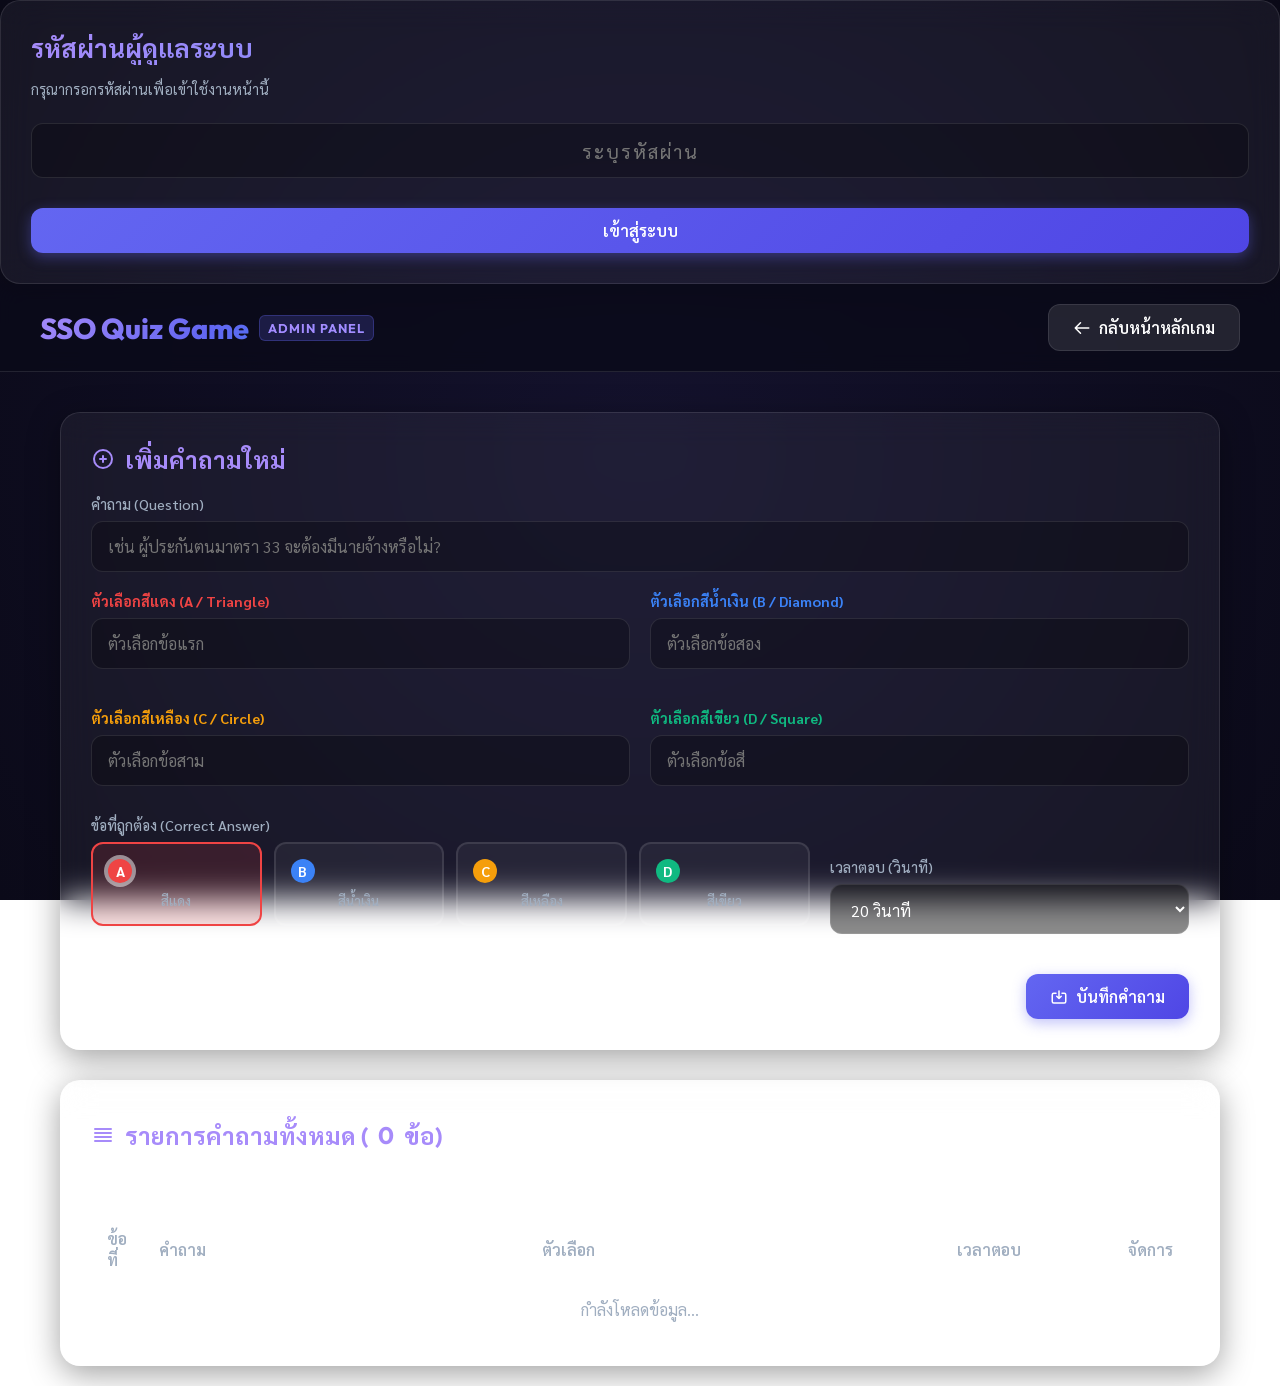
==== commit 641f0bb6: "Add files via upload" ====
--- a/admin.html
+++ b/admin.html
@@ -7,6 +7,29 @@
   <link rel="stylesheet" href="styles.css">
 </head>
 <body>
+  <!-- Password Lock Overlay -->
+  <div id="password-overlay" class="password-overlay">
+    <div class="glass-panel password-card">
+      <h2 style="font-size: 1.6rem; margin-bottom: 15px; background: linear-gradient(135deg, #a78bfa 0%, #3b82f6 100%); -webkit-background-clip: text; -webkit-text-fill-color: transparent;">
+        รหัสผ่านผู้ดูแลระบบ
+      </h2>
+      <p style="color: var(--text-muted); font-size: 0.9rem; margin-bottom: 25px;">
+        กรุณากรอกรหัสผ่านเพื่อเข้าใช้งานหน้านี้
+      </p>
+      <div id="pass-error" style="background: rgba(239, 68, 68, 0.15); border: 1px solid rgba(239, 68, 68, 0.3); color: #fc8181; padding: 10px; border-radius: 8px; margin-bottom: 20px; font-size: 0.85rem; display: none;">
+        รหัสผ่านไม่ถูกต้อง!
+      </div>
+      <form onsubmit="checkPassword(event)">
+        <div class="form-group">
+          <input type="password" id="input-password" class="form-control" placeholder="ระบุรหัสผ่าน" required style="text-align: center; font-size: 1.2rem; letter-spacing: 2px;">
+        </div>
+        <button type="submit" class="btn btn-primary" style="width: 100%; padding: 12px; font-size: 1rem; margin-top: 10px;">
+          เข้าสู่ระบบ
+        </button>
+      </form>
+    </div>
+  </div>
+
   <header class="app-header">
     <div class="logo">SSO Quiz Game <span>Admin Panel</span></div>
     <div>
@@ -271,8 +294,24 @@
     ];
 
     window.onload = function() {
-      fetchQuestions();
+      if (sessionStorage.getItem('host_authenticated') === 'true') {
+        document.getElementById('password-overlay').style.display = 'none';
+        fetchQuestions();
+      }
     };
+
+    function checkPassword(e) {
+      e.preventDefault();
+      const pass = document.getElementById('input-password').value;
+      if (pass === "ad2026") {
+        sessionStorage.setItem('host_authenticated', 'true');
+        document.getElementById('password-overlay').style.display = 'none';
+        fetchQuestions();
+      } else {
+        document.getElementById('pass-error').style.display = 'block';
+        document.getElementById('input-password').value = "";
+      }
+    }
 
     function fetchQuestions() {
       const stored = localStorage.getItem('sso_questions');
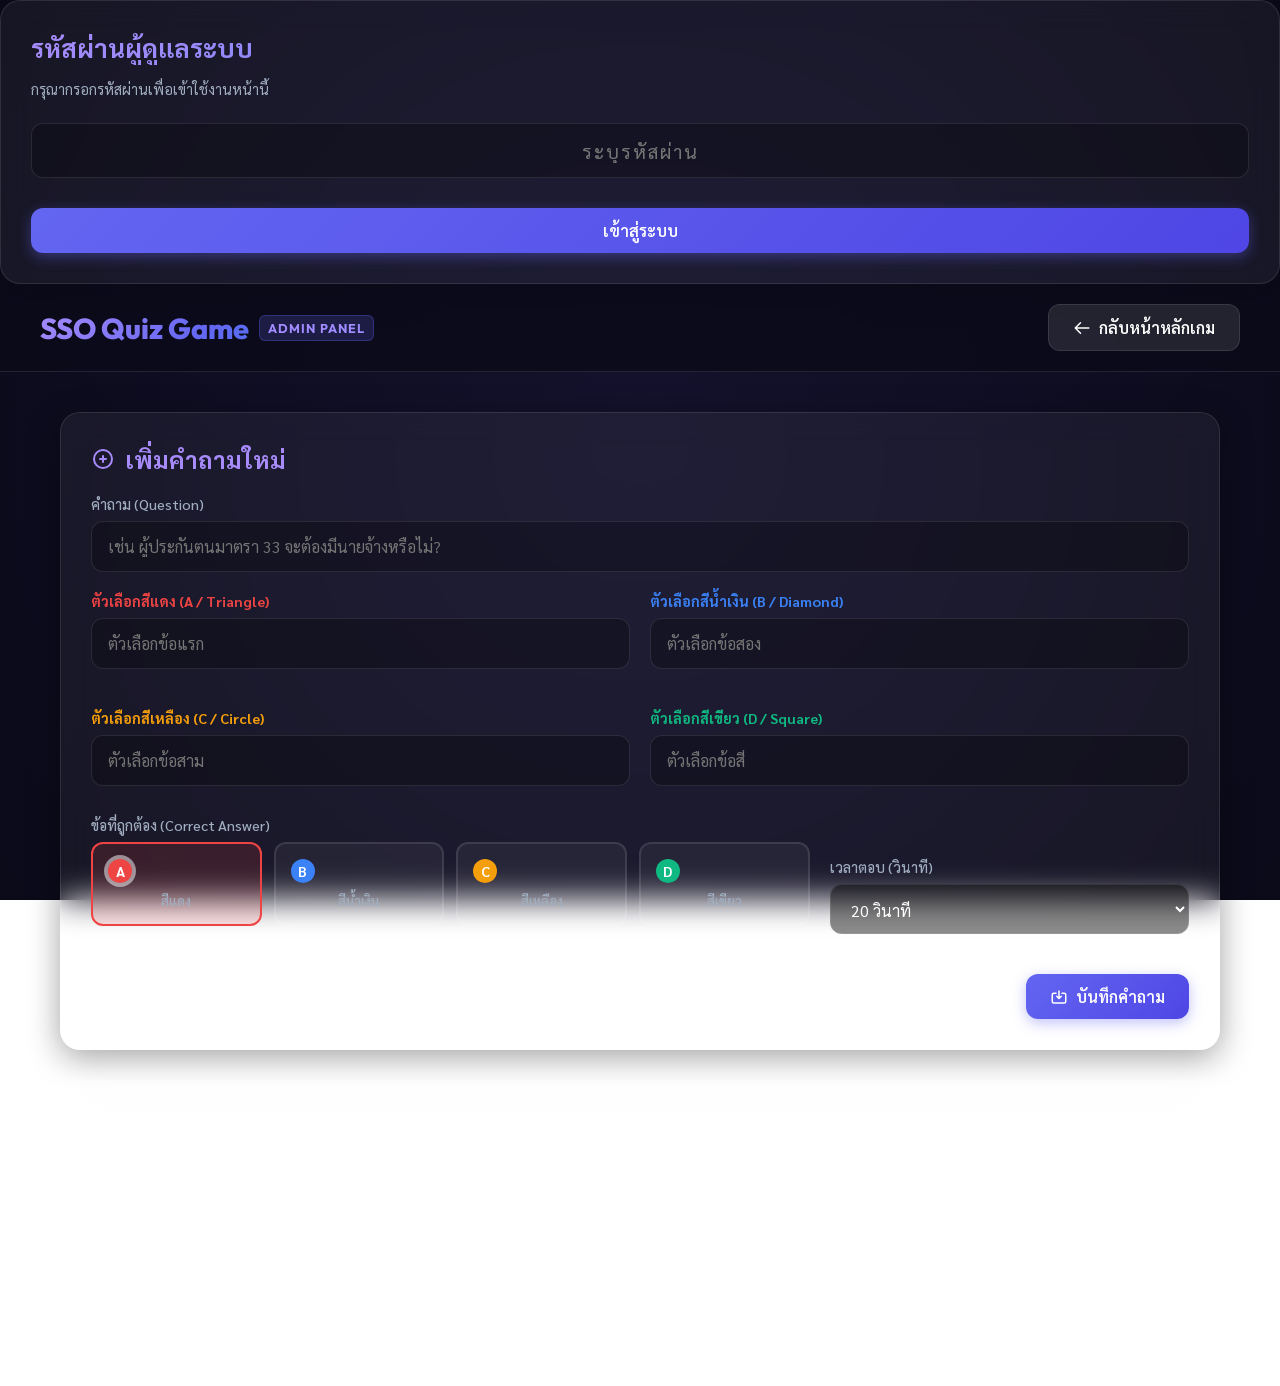
==== commit 1b7eea83: "Add files via upload" ====
--- a/admin.html
+++ b/admin.html
@@ -21,7 +21,7 @@
       </div>
       <form onsubmit="checkPassword(event)">
         <div class="form-group">
-          <input type="password" id="input-password" class="form-control" placeholder="ระบุรหัสผ่าน" required style="text-align: center; font-size: 1.2rem; letter-spacing: 2px;">
+          <input type="password" id="input-password" class="form-control" placeholder="ระบุรหัสผ่าน" required autocomplete="new-password" style="text-align: center; font-size: 1.2rem; letter-spacing: 2px;">
         </div>
         <button type="submit" class="btn btn-primary" style="width: 100%; padding: 12px; font-size: 1rem; margin-top: 10px;">
           เข้าสู่ระบบ
